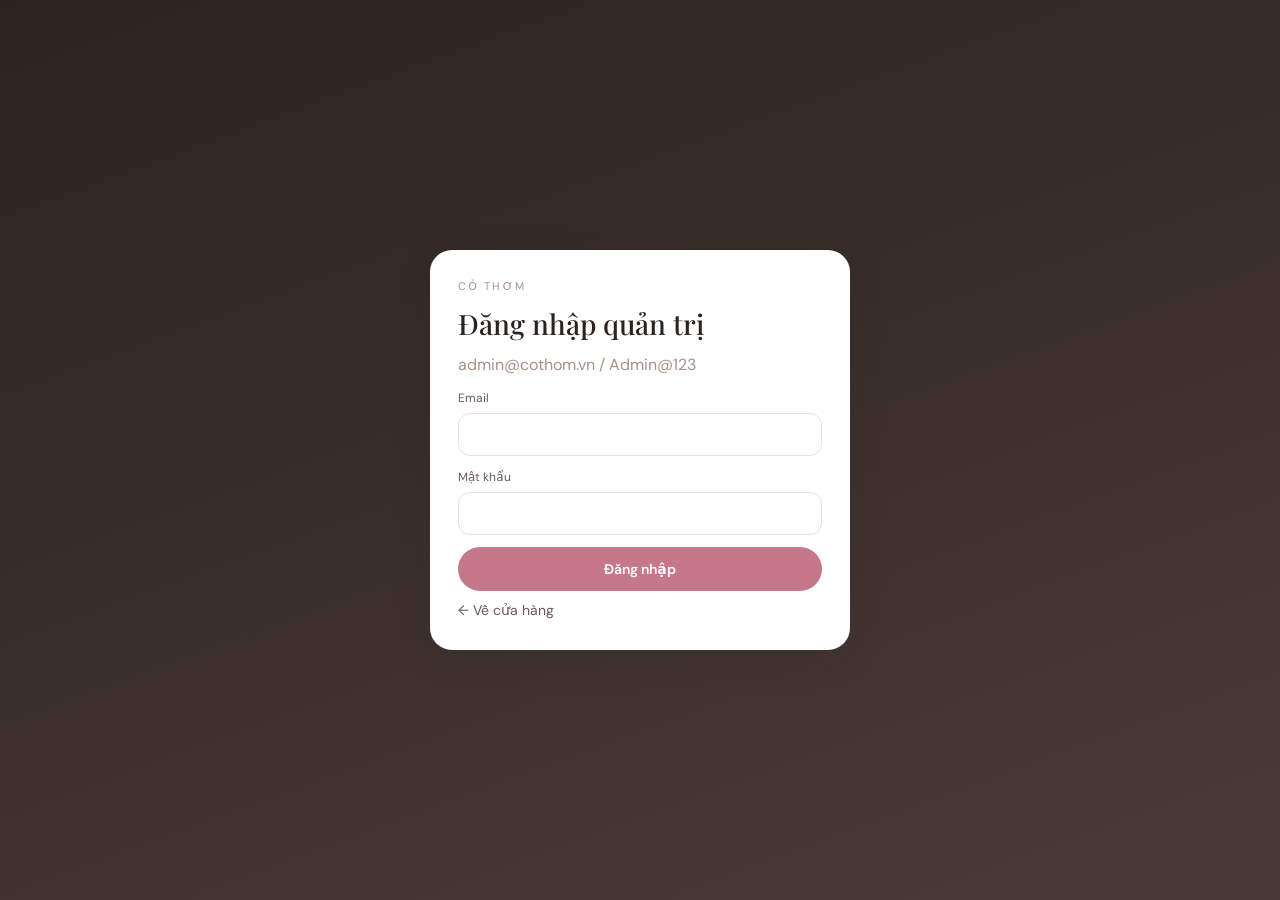
==== admin.html @ 5a2a17e0 "refactor: cap nhat toan bo source code moi cho website" ====
<!DOCTYPE html>
<html lang="vi">
<head>
  <meta charset="UTF-8" />
  <meta name="viewport" content="width=device-width, initial-scale=1.0" />
  <title>Quản trị — Cỏ Thơm</title>
  <link rel="stylesheet" href="css/style.css" />
</head>
<body>
  <div id="admin-root"></div>
  <script src="js/data.js"></script>
  <script src="js/app.js"></script>
  <script src="js/admin.js"></script>
</body>
</html>
---- css/style.css ----
@import url("https://fonts.googleapis.com/css2?family=Playfair+Display:ital,wght@0,400;0,500;0,600;0,700;1,400&family=DM+Sans:opsz,wght@9..40,300;9..40,400;9..40,500;9..40,600&display=swap");

:root {
  --cream: #fafaf8;
  --beige: #f5ede0;
  --blush-light: #fbf0f0;
  --blush: #f0d0d4;
  --rose: #c4788a;
  --rose-dark: #a0607a;
  --gold: #c9965a;
  --dark: #2c2320;
  --medium: #6b5a56;
  --muted: #a8918a;
  --border: #ede0d4;
  --success: #7aab8a;
  --white: #fff;
  --admin: #302923;
  --shadow: 0 10px 40px rgba(44, 35, 32, 0.08);
  --radius: 18px;
  --max: 1200px;
  --display: "Playfair Display", Georgia, serif;
  --sans: "DM Sans", system-ui, sans-serif;
}

* { box-sizing: border-box; margin: 0; padding: 0; }
html { scroll-behavior: smooth; }
body {
  font-family: var(--sans);
  background: var(--cream);
  color: var(--dark);
  min-height: 100vh;
  line-height: 1.5;
}
img { max-width: 100%; display: block; }
button, input, select, textarea { font-family: inherit; }
a { color: inherit; text-decoration: none; }
.font-display { font-family: var(--display); }
.hidden { display: none !important; }

.announce {
  background: var(--rose);
  color: #fff;
  text-align: center;
  font-size: 11px;
  letter-spacing: 0.16em;
  padding: 8px 12px;
}
.announce b { font-weight: 600; }

.site-header {
  position: sticky;
  top: 0;
  z-index: 40;
  background: rgba(250, 250, 248, 0.95);
  backdrop-filter: blur(10px);
  border-bottom: 1px solid var(--border);
}
.header-inner {
  max-width: var(--max);
  margin: 0 auto;
  padding: 0 20px;
  height: 68px;
  display: flex;
  align-items: center;
  gap: 18px;
}
.logo {
  font-family: var(--display);
  font-size: 24px;
  letter-spacing: 0.14em;
  font-weight: 600;
  background: none;
  border: none;
  cursor: pointer;
  color: var(--dark);
}
.logo:hover { color: var(--rose); }
.nav-desk {
  display: none;
  align-items: center;
  gap: 26px;
  margin: 0 auto;
}
.nav-desk button, .nav-link {
  background: none;
  border: none;
  cursor: pointer;
  font-size: 14px;
  color: var(--medium);
  padding-bottom: 2px;
  border-bottom: 1px solid transparent;
}
.nav-desk button:hover, .nav-link:hover, .nav-desk button.active {
  color: var(--dark);
  border-color: var(--dark);
}
.nav-desk button.active { color: var(--rose); border-color: var(--rose); }
.header-actions { display: flex; align-items: center; gap: 6px; margin-left: auto; }
.icon-btn {
  width: 40px;
  height: 40px;
  border: none;
  background: none;
  border-radius: 10px;
  cursor: pointer;
  color: var(--medium);
  position: relative;
  display: grid;
  place-items: center;
}
.icon-btn:hover { color: var(--dark); background: var(--beige); }
.badge-count {
  position: absolute;
  top: 4px;
  right: 4px;
  min-width: 16px;
  height: 16px;
  border-radius: 99px;
  background: var(--rose);
  color: #fff;
  font-size: 10px;
  display: grid;
  place-items: center;
  padding: 0 4px;
}
.menu-btn { display: grid; }
.user-menu {
  position: absolute;
  right: 0;
  top: 46px;
  width: 220px;
  background: #fff;
  border: 1px solid var(--border);
  border-radius: 14px;
  box-shadow: var(--shadow);
  padding: 8px;
  z-index: 20;
}
.user-menu button, .user-menu a {
  display: block;
  width: 100%;
  text-align: left;
  padding: 10px 12px;
  border: none;
  background: none;
  cursor: pointer;
  border-radius: 10px;
  font-size: 13px;
  color: var(--dark);
}
.user-menu button:hover, .user-menu a:hover { background: var(--blush-light); }
.mobile-nav {
  display: none;
  padding: 12px 20px 18px;
  border-top: 1px solid var(--border);
  background: var(--cream);
}
.mobile-nav.open { display: grid; gap: 8px; }
.mobile-nav button {
  text-align: left;
  background: none;
  border: none;
  padding: 10px 0;
  cursor: pointer;
  color: var(--medium);
}

.search-bar {
  max-width: var(--max);
  margin: 0 auto;
  padding: 10px 20px 14px;
}
.search-bar input {
  width: 100%;
  border: 1px solid var(--border);
  background: #fff;
  border-radius: 999px;
  padding: 12px 18px;
  outline: none;
}
.search-bar input:focus { border-color: var(--rose); }

.wrap { max-width: var(--max); margin: 0 auto; padding: 0 20px; }
.section { padding: 72px 0; }
.kicker { font-size: 11px; letter-spacing: 0.2em; text-transform: uppercase; color: var(--muted); margin-bottom: 8px; }
h1, h2, h3 { font-family: var(--display); font-weight: 500; }
.muted { color: var(--muted); }
.medium { color: var(--medium); }

.btn {
  display: inline-flex;
  align-items: center;
  justify-content: center;
  gap: 8px;
  border: none;
  cursor: pointer;
  border-radius: 999px;
  padding: 13px 26px;
  font-weight: 600;
  font-size: 14px;
  transition: 0.2s;
}
.btn-white { background: #fff; color: var(--dark); }
.btn-white:hover { background: var(--rose); color: #fff; }
.btn-rose { background: var(--rose); color: #fff; }
.btn-rose:hover { background: var(--rose-dark); }
.btn-dark { background: var(--dark); color: #fff; }
.btn-outline {
  background: transparent;
  border: 1px solid var(--border);
  color: var(--dark);
  border-radius: 999px;
  padding: 12px 22px;
  cursor: pointer;
}
.btn-outline:hover { border-color: var(--rose); color: var(--rose); }
.btn-ghost { background: none; border: none; cursor: pointer; color: var(--medium); font-size: 14px; }
.btn-ghost:hover { color: var(--dark); }

.hero {
  position: relative;
  height: min(82vh, 760px);
  min-height: 520px;
  overflow: hidden;
}
.hero-slide {
  position: absolute;
  inset: 0;
  opacity: 0;
  transition: opacity 1s;
}
.hero-slide.active { opacity: 1; }
.hero-slide img { width: 100%; height: 100%; object-fit: cover; }
.hero-slide::after {
  content: "";
  position: absolute;
  inset: 0;
  background: linear-gradient(90deg, rgba(44, 35, 32, 0.62), rgba(44, 35, 32, 0.18) 55%, transparent);
}
.hero-copy {
  position: relative;
  z-index: 2;
  height: 100%;
  display: flex;
  flex-direction: column;
  justify-content: center;
  max-width: 560px;
}
.pill {
  display: inline-block;
  width: fit-content;
  padding: 6px 14px;
  border-radius: 999px;
  background: rgba(255, 255, 255, 0.18);
  color: #fff;
  border: 1px solid rgba(255, 255, 255, 0.3);
  font-size: 11px;
  letter-spacing: 0.16em;
  text-transform: uppercase;
  margin-bottom: 22px;
}
.hero h1 { color: #fff; font-size: clamp(36px, 6vw, 68px); line-height: 1.1; margin-bottom: 16px; white-space: pre-line; }
.hero p { color: rgba(255, 255, 255, 0.82); font-size: 17px; max-width: 380px; margin-bottom: 28px; }
.dots {
  position: absolute;
  bottom: 28px;
  left: 50%;
  transform: translateX(-50%);
  display: flex;
  gap: 8px;
  z-index: 3;
}
.dots button {
  width: 8px;
  height: 8px;
  border-radius: 99px;
  border: none;
  background: rgba(255, 255, 255, 0.4);
  cursor: pointer;
}
.dots button.active { width: 32px; background: #fff; }

.promise {
  background: var(--beige);
  border-top: 1px solid var(--border);
  border-bottom: 1px solid var(--border);
}
.promise-grid {
  display: grid;
  grid-template-columns: 1fr 1fr;
  gap: 16px;
  padding: 18px 0;
}
.promise-item { display: flex; align-items: center; gap: 10px; }
.promise-item span { color: var(--rose); }
.promise-item p { font-size: 12px; font-weight: 600; }
.promise-item small { display: block; font-weight: 400; color: var(--muted); font-size: 11px; }

.row-head { display: flex; align-items: end; justify-content: space-between; margin-bottom: 32px; gap: 12px; }
.cat-grid {
  display: grid;
  grid-template-columns: 1fr 1fr;
  gap: 12px;
}
.cat-card {
  position: relative;
  aspect-ratio: 3 / 4;
  border-radius: 18px;
  overflow: hidden;
  border: none;
  cursor: pointer;
  text-align: left;
}
.cat-card img { width: 100%; height: 100%; object-fit: cover; transition: 0.6s; }
.cat-card:hover img { transform: scale(1.08); }
.cat-card::after {
  content: "";
  position: absolute;
  inset: 0;
  background: linear-gradient(to top, rgba(44, 35, 32, 0.72), transparent 50%);
}
.cat-card .info { position: absolute; left: 14px; right: 14px; bottom: 14px; z-index: 1; color: #fff; }
.cat-card small { opacity: 0.75; font-size: 12px; }
.trend {
  position: absolute;
  top: 12px;
  left: 12px;
  z-index: 1;
  background: var(--rose);
  color: #fff;
  font-size: 11px;
  font-weight: 600;
  padding: 4px 10px;
  border-radius: 99px;
}

.blush { background: var(--blush-light); }
.product-grid {
  display: grid;
  grid-template-columns: 1fr 1fr;
  gap: 16px;
}
.card {
  background: #fff;
  border: 1px solid var(--border);
  border-radius: 18px;
  overflow: hidden;
  cursor: pointer;
  transition: 0.2s;
}
.card:hover { transform: translateY(-3px); box-shadow: var(--shadow); }
.card-img { position: relative; aspect-ratio: 1; background: var(--beige); overflow: hidden; }
.card-img img { width: 100%; height: 100%; object-fit: cover; }
.sale {
  position: absolute;
  top: 10px;
  left: 10px;
  background: var(--rose);
  color: #fff;
  font-size: 11px;
  font-weight: 600;
  padding: 4px 8px;
  border-radius: 99px;
}
.quick-add {
  position: absolute;
  right: 10px;
  bottom: 10px;
  border: none;
  background: #fff;
  color: var(--dark);
  border-radius: 99px;
  padding: 8px 12px;
  font-size: 12px;
  font-weight: 600;
  cursor: pointer;
  box-shadow: var(--shadow);
}
.quick-add:hover { background: var(--rose); color: #fff; }
.card-body { padding: 14px; }
.card-body .brand { font-size: 11px; color: var(--muted); letter-spacing: 0.08em; text-transform: uppercase; }
.card-body h3 { font-family: var(--display); font-size: 17px; margin: 4px 0 8px; }
.price { font-weight: 600; }
.price s { color: var(--muted); font-weight: 400; margin-left: 6px; font-size: 13px; }
.stars { color: var(--gold); font-size: 12px; margin-bottom: 6px; }

.editorial { display: grid; gap: 16px; }
.banner {
  position: relative;
  min-height: 280px;
  border-radius: 24px;
  overflow: hidden;
  cursor: pointer;
  border: none;
  text-align: left;
  width: 100%;
}
.banner img { position: absolute; inset: 0; width: 100%; height: 100%; object-fit: cover; transition: 0.6s; }
.banner:hover img { transform: scale(1.05); }
.banner::after { content: ""; position: absolute; inset: 0; background: linear-gradient(to top, rgba(44, 35, 32, 0.65), transparent); }
.banner-copy { position: absolute; left: 28px; bottom: 28px; z-index: 1; color: #fff; }
.banner-copy span { font-size: 11px; letter-spacing: 0.16em; text-transform: uppercase; opacity: 0.7; }
.banner-copy h3 { font-size: 28px; margin: 6px 0 12px; }
.banner-sm { min-height: 150px; }
.banner-sm .banner-copy { top: 50%; bottom: auto; transform: translateY(-50%); }

.reviews { background: var(--beige); }
.rev-grid { display: grid; gap: 16px; }
.rev {
  background: #fff;
  border: 1px solid var(--border);
  border-radius: 18px;
  padding: 26px;
}
.rev p { font-size: 14px; color: var(--medium); font-style: italic; margin: 12px 0 16px; }

.site-footer { background: var(--dark); color: rgba(250, 250, 248, 0.7); margin-top: 40px; }
.foot-grid {
  display: grid;
  gap: 32px;
  padding: 56px 0 28px;
}
.site-footer h3 { color: var(--cream); letter-spacing: 0.14em; margin-bottom: 12px; }
.site-footer h4 { color: rgba(250, 250, 248, 0.85); font-size: 11px; letter-spacing: 0.18em; text-transform: uppercase; margin-bottom: 14px; }
.site-footer p, .site-footer button, .site-footer a { color: rgba(250, 250, 248, 0.5); font-size: 14px; }
.site-footer button { display: block; background: none; border: none; cursor: pointer; margin: 8px 0; text-align: left; }
.site-footer button:hover, .site-footer a:hover { color: #fff; }
.news { display: flex; gap: 8px; margin-top: 12px; }
.news input {
  flex: 1;
  background: transparent;
  border: 1px solid rgba(255, 255, 255, 0.2);
  color: #fff;
  border-radius: 999px;
  padding: 10px 14px;
  outline: none;
}
.foot-bottom { border-top: 1px solid rgba(255, 255, 255, 0.08); padding: 16px 0 28px; font-size: 12px; color: rgba(255, 255, 255, 0.35); display: flex; justify-content: space-between; gap: 12px; flex-wrap: wrap; }

.overlay {
  position: fixed;
  inset: 0;
  background: rgba(44, 35, 32, 0.45);
  z-index: 60;
  display: flex;
  align-items: center;
  justify-content: center;
  padding: 20px;
}
.modal {
  background: #fff;
  width: min(460px, 100%);
  border-radius: 22px;
  padding: 28px;
  box-shadow: var(--shadow);
  max-height: 90vh;
  overflow: auto;
}
.modal.wide { width: min(920px, 100%); }
.modal h2 { font-size: 28px; margin-bottom: 8px; }
.field { margin: 12px 0; }
.field label { display: block; font-size: 12px; color: var(--medium); margin-bottom: 6px; }
.field input, .field textarea, .field select {
  width: 100%;
  border: 1px solid var(--border);
  border-radius: 12px;
  padding: 12px 14px;
  outline: none;
  background: #fff;
}
.field input:focus, .field textarea:focus, .field select:focus { border-color: var(--rose); }
.tabs { display: flex; gap: 8px; margin: 16px 0; }
.tabs button {
  border: none;
  background: var(--beige);
  padding: 8px 14px;
  border-radius: 99px;
  cursor: pointer;
  color: var(--medium);
}
.tabs button.active { background: var(--rose); color: #fff; }

.catalog-layout { display: grid; gap: 24px; padding: 36px 0 64px; }
.filters {
  background: #fff;
  border: 1px solid var(--border);
  border-radius: 18px;
  padding: 18px;
}
.filters h3 { font-size: 16px; margin-bottom: 12px; }
.filter-btn {
  display: block;
  width: 100%;
  text-align: left;
  border: none;
  background: none;
  padding: 8px 0;
  cursor: pointer;
  color: var(--medium);
}
.filter-btn.active { color: var(--rose); font-weight: 600; }

.crumb { font-size: 12px; color: var(--muted); margin: 22px 0; }
.crumb button { background: none; border: none; cursor: pointer; color: var(--muted); }
.crumb button:hover { color: var(--dark); }

.detail { display: grid; gap: 28px; padding-bottom: 64px; }
.gallery { display: grid; gap: 12px; }
.main-photo {
  background: var(--beige);
  border-radius: 24px;
  aspect-ratio: 1;
  overflow: hidden;
}
.main-photo img { width: 100%; height: 100%; object-fit: cover; }
.thumbs { display: flex; gap: 10px; }
.thumbs button {
  width: 72px;
  height: 72px;
  border-radius: 12px;
  overflow: hidden;
  border: 2px solid transparent;
  padding: 0;
  cursor: pointer;
  background: var(--beige);
}
.thumbs button.active { border-color: var(--rose); }
.thumbs img { width: 100%; height: 100%; object-fit: cover; }
.qty {
  display: inline-flex;
  align-items: center;
  border: 1px solid var(--border);
  border-radius: 999px;
  overflow: hidden;
}
.qty button { width: 38px; height: 38px; border: none; background: none; cursor: pointer; }
.qty span { min-width: 28px; text-align: center; }
.actions { display: flex; flex-wrap: wrap; gap: 10px; margin: 18px 0; }

.cart-layout { display: grid; gap: 22px; padding-bottom: 64px; }
.cart-item {
  display: grid;
  grid-template-columns: 92px 1fr auto;
  gap: 14px;
  background: #fff;
  border: 1px solid var(--border);
  border-radius: 18px;
  padding: 14px;
  align-items: center;
}
.cart-item img { width: 92px; height: 92px; object-fit: cover; border-radius: 12px; background: var(--beige); cursor: pointer; }
.summary {
  background: #fff;
  border: 1px solid var(--border);
  border-radius: 18px;
  padding: 22px;
  height: fit-content;
}
.line { display: flex; justify-content: space-between; margin: 8px 0; font-size: 14px; }
.line.total { font-size: 18px; font-weight: 600; border-top: 1px solid var(--border); padding-top: 12px; margin-top: 12px; }
.empty { text-align: center; padding: 80px 16px; }
.empty-icon {
  width: 80px;
  height: 80px;
  margin: 0 auto 18px;
  border-radius: 50%;
  background: var(--blush-light);
  display: grid;
  place-items: center;
  color: var(--muted);
}

.toast {
  position: fixed;
  bottom: 22px;
  right: 22px;
  background: var(--dark);
  color: #fff;
  padding: 12px 18px;
  border-radius: 12px;
  font-size: 13px;
  z-index: 80;
  box-shadow: var(--shadow);
}

.admin-login {
  min-height: 100vh;
  display: grid;
  place-items: center;
  background: linear-gradient(160deg, #2c2320, #4a3a36);
  padding: 20px;
}
.admin-login .modal { width: min(420px, 100%); }
.admin-shell { min-height: 100vh; background: #f8f7f4; }
.admin-aside {
  position: fixed;
  inset: 0 auto 0 0;
  width: 258px;
  background: var(--admin);
  color: #fff;
  display: flex;
  flex-direction: column;
  z-index: 30;
  transform: translateX(-100%);
  transition: 0.25s;
}
.admin-aside.open, .admin-aside.desk { transform: none; }
.admin-brand {
  height: 80px;
  padding: 0 24px;
  border-bottom: 1px solid rgba(255, 255, 255, 0.08);
  display: flex;
  flex-direction: column;
  justify-content: center;
  background: none;
  border-left: none;
  border-right: none;
  border-top: none;
  color: #fff;
  cursor: pointer;
  text-align: left;
}
.admin-brand small { color: #d8bca8; letter-spacing: 0.2em; text-transform: uppercase; font-size: 10px; }
.admin-nav { padding: 22px 14px; flex: 1; }
.admin-nav p { font-size: 10px; letter-spacing: 0.18em; text-transform: uppercase; color: rgba(255, 255, 255, 0.35); padding: 0 10px 10px; }
.admin-nav button {
  width: 100%;
  display: flex;
  align-items: center;
  gap: 10px;
  background: none;
  border: none;
  color: rgba(255, 255, 255, 0.6);
  padding: 12px 12px;
  border-radius: 12px;
  cursor: pointer;
  margin-bottom: 6px;
}
.admin-nav button.active { background: #b97582; color: #fff; }
.admin-nav button:hover { color: #fff; }
.admin-user { border-top: 1px solid rgba(255, 255, 255, 0.08); padding: 16px; }
.admin-main { padding: 20px; }
.admin-top {
  display: flex;
  align-items: center;
  gap: 12px;
  margin-bottom: 24px;
}
.stats { display: grid; gap: 12px; }
.stat {
  background: #fff;
  border: 1px solid #e9e4dd;
  border-radius: 18px;
  padding: 18px;
}
.stat h3 { font-size: 28px; margin: 8px 0 4px; }
.table-wrap { overflow: auto; background: #fff; border: 1px solid #e9e4dd; border-radius: 18px; }
table { width: 100%; border-collapse: collapse; min-width: 720px; }
th { text-align: left; font-size: 10px; letter-spacing: 0.12em; text-transform: uppercase; color: var(--muted); padding: 14px 16px; background: #fbfaf8; }
td { padding: 14px 16px; font-size: 13px; border-top: 1px solid #f0ece7; }
.status { display: inline-flex; padding: 4px 10px; border-radius: 99px; font-size: 11px; font-weight: 500; }
.st-done { background: #ecf8f0; color: #2f7a4a; }
.st-ship { background: #eef4ff; color: #3558a6; }
.st-wait { background: #fff6e8; color: #a06720; }
.st-cancel { background: #f3f1ef; color: #7a726c; }
.chart {
  height: 220px;
  background: linear-gradient(180deg, rgba(196, 120, 138, 0.18), transparent 70%);
  border-radius: 16px;
  position: relative;
  overflow: hidden;
}
.chart svg { width: 100%; height: 100%; }

@media (max-width: 799px) {
  .admin-aside, .admin-aside.open, .admin-aside.desk {
    position: relative;
    inset: auto;
    width: 100%;
    transform: none;
  }
  .admin-brand {
    height: auto;
    min-height: 68px;
    padding: 12px 18px;
    flex-direction: row;
    align-items: center;
    justify-content: space-between;
    gap: 12px;
  }
  .admin-nav { padding: 14px; }
  .admin-nav button {
    display: inline-flex;
    width: auto;
    margin: 0 4px 6px 0;
  }
  .admin-user {
    display: flex;
    align-items: center;
    justify-content: space-between;
    gap: 12px;
    padding: 12px 16px;
  }
  .admin-top { flex-wrap: wrap; }
  .admin-top > input {
    flex: 1 1 200px;
    max-width: none !important;
    margin-left: 0 !important;
  }
  .stats { grid-template-columns: repeat(2, minmax(0, 1fr)); }
}

@media (min-width: 800px) {
  .menu-btn { display: none; }
  .nav-desk { display: flex; }
  .promise-grid { grid-template-columns: repeat(4, 1fr); }
  .cat-grid { grid-template-columns: repeat(5, 1fr); }
  .product-grid { grid-template-columns: repeat(4, 1fr); }
  .editorial { grid-template-columns: 1.1fr 0.9fr; }
  .rev-grid { grid-template-columns: repeat(3, 1fr); }
  .foot-grid { grid-template-columns: 1.3fr 1fr 1fr 1.2fr; }
  .catalog-layout { grid-template-columns: 240px 1fr; }
  .detail { grid-template-columns: 1fr 1fr; gap: 48px; }
  .cart-layout { grid-template-columns: 1.7fr 0.9fr; }
  .stats { grid-template-columns: repeat(4, 1fr); }
  .admin-aside { transform: none; }
  .admin-main { margin-left: 258px; padding: 32px 40px; }
  .two-col { display: grid; grid-template-columns: 1.5fr 1fr; gap: 18px; }
}
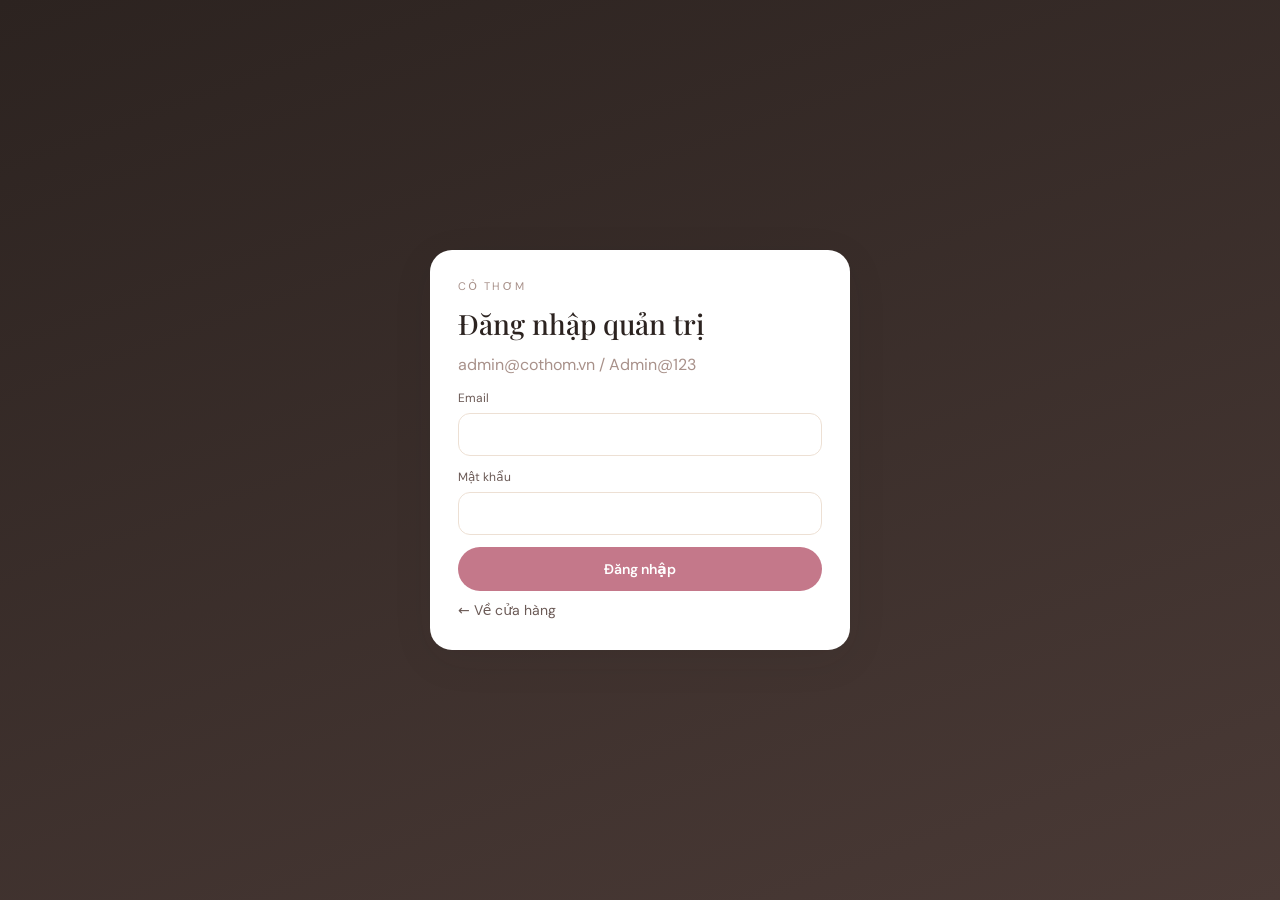
==== commit d2678862: "feat: trang admin viet bang HTML, sua cua hang theo yeu cau de - Admin: giao dien viet san trong adm" ====
--- a/admin.html
+++ b/admin.html
@@ -4,10 +4,390 @@
   <meta charset="UTF-8" />
   <meta name="viewport" content="width=device-width, initial-scale=1.0" />
   <title>Quản trị — Cỏ Thơm</title>
-  <link rel="stylesheet" href="css/style.css" />
+  <link rel="stylesheet" href="css/admin.css" />
 </head>
 <body>
-  <div id="admin-root"></div>
+
+  <!-- ===== ĐĂNG NHẬP ===== -->
+  <div id="login-page" class="admin-login">
+    <div class="modal">
+      <p class="kicker">Cỏ Thơm</p>
+      <h2 class="font-display">Đăng nhập quản trị</h2>
+      <p class="muted" style="margin-bottom:12px">admin@cothom.vn / Admin@123</p>
+      <form onsubmit="adminLogin(event)">
+        <div class="field"><label>Email</label><input name="email" type="email" required></div>
+        <div class="field"><label>Mật khẩu</label><input name="password" type="password" required></div>
+        <button class="btn btn-rose" style="width:100%" type="submit">Đăng nhập</button>
+      </form>
+      <button class="btn-ghost" style="margin-top:10px" onclick="location.href='index.html'">← Về cửa hàng</button>
+    </div>
+  </div>
+
+  <!-- ===== TRANG QUẢN TRỊ ===== -->
+  <div id="admin-page" class="admin-shell hidden">
+
+    <!-- Thanh bên trái -->
+    <aside class="admin-aside desk">
+      <button class="admin-brand" onclick="location.href='index.html'">
+        <span class="font-display" style="font-size:20px;letter-spacing:.16em">CỎ THƠM</span>
+        <small>Quản trị cửa hàng</small>
+      </button>
+      <nav class="admin-nav">
+        <p>Không gian làm việc</p>
+        <button data-tab="overview" onclick="showTab('overview')">Tổng quan</button>
+        <button data-tab="customers" onclick="showTab('customers')">Khách hàng</button>
+        <button data-tab="types" onclick="showTab('types')">Loại sản phẩm</button>
+        <button data-tab="products" onclick="showTab('products')">Sản phẩm</button>
+        <button data-tab="receipts" onclick="showTab('receipts')">Nhập hàng</button>
+        <button data-tab="pricing" onclick="showTab('pricing')">Giá bán</button>
+        <button data-tab="orders" onclick="showTab('orders')">Đơn hàng</button>
+        <button data-tab="inventory" onclick="showTab('inventory')">Tồn kho</button>
+      </nav>
+      <div class="admin-user">
+        <p style="font-size:13px;margin-bottom:8px">An Nhiên · Quản trị viên</p>
+        <button class="btn-ghost" style="color:#ccc" onclick="adminLogout()">Đăng xuất</button>
+      </div>
+    </aside>
+
+    <div class="admin-main">
+      <div class="admin-top">
+        <div><p class="kicker">Cỏ Thơm Admin</p><h1 id="page-title">Tổng quan cửa hàng</h1></div>
+      </div>
+
+      <!-- ===== TAB: TỔNG QUAN ===== -->
+      <section id="tab-overview" class="tab" data-title="Tổng quan cửa hàng">
+        <div class="stats">
+          <article class="stat"><p class="muted">Doanh thu đơn hiện có</p><h3 id="stat-revenue">0</h3><small class="muted">Không tính đơn đã hủy</small></article>
+          <article class="stat"><p class="muted">Đơn hàng</p><h3 id="stat-orders">0</h3><small class="muted"><span id="stat-shop-orders">0</span> đơn phát sinh trên cửa hàng</small></article>
+          <article class="stat"><p class="muted">Sản phẩm</p><h3 id="stat-products">0</h3><small class="muted">đang hiển thị</small></article>
+          <article class="stat"><p class="muted">Sắp hết hàng</p><h3 id="stat-low">0</h3><small class="muted">tồn ≤ mức cảnh báo</small></article>
+        </div>
+        <article class="stat" style="margin-top:18px">
+          <h2 class="font-display">Cảnh báo sắp hết hàng</h2>
+          <div class="table-wrap" style="margin-top:12px">
+            <table>
+              <thead><tr><th>Sản phẩm</th><th>Loại</th><th>Tồn kho</th><th>Mức cảnh báo</th><th>Cảnh báo</th></tr></thead>
+              <tbody id="overview-low-body"></tbody>
+            </table>
+          </div>
+        </article>
+        <h2 class="font-display" style="margin:18px 0 12px">Đơn hàng gần đây</h2>
+        <div class="table-wrap">
+          <table>
+            <thead><tr><th>Mã đơn</th><th>Khách hàng</th><th>Sản phẩm</th><th>Ngày đặt</th><th>Tổng</th><th>Trạng thái</th><th></th></tr></thead>
+            <tbody id="overview-orders-body"></tbody>
+          </table>
+        </div>
+      </section>
+
+      <!-- ===== TAB: KHÁCH HÀNG ===== -->
+      <section id="tab-customers" class="tab hidden" data-title="Khách hàng">
+        <div class="admin-filters">
+          <label>Tìm kiếm <input id="customers-search" placeholder="Tên, email, SĐT..." oninput="renderCustomers()"></label>
+        </div>
+        <div class="table-wrap">
+          <table>
+            <thead><tr><th>Mã</th><th>Tên khách hàng</th><th>Email / SĐT</th><th>Địa chỉ</th><th>Trạng thái</th><th>Thao tác</th></tr></thead>
+            <tbody id="customers-body"></tbody>
+          </table>
+        </div>
+      </section>
+
+      <!-- ===== TAB: LOẠI SẢN PHẨM ===== -->
+      <section id="tab-types" class="tab hidden" data-title="Loại sản phẩm">
+        <div class="admin-filters">
+          <label>Tìm kiếm <input id="types-search" placeholder="Tên loại..." oninput="renderCategories()"></label>
+          <button class="btn btn-dark" onclick="openCategoryForm(null)">+ Thêm loại</button>
+        </div>
+        <div class="table-wrap">
+          <table>
+            <thead><tr><th>Loại sản phẩm</th><th>Số sản phẩm</th><th>Hiển thị</th><th>Thao tác</th></tr></thead>
+            <tbody id="types-body"></tbody>
+          </table>
+        </div>
+      </section>
+
+      <!-- ===== TAB: SẢN PHẨM ===== -->
+      <section id="tab-products" class="tab hidden" data-title="Sản phẩm">
+        <div class="admin-filters">
+          <label>Tìm kiếm <input id="products-search" placeholder="Tên, thương hiệu, SKU..." oninput="renderProducts()"></label>
+          <button class="btn btn-dark" onclick="openProductForm(null)">+ Thêm sản phẩm</button>
+        </div>
+        <div class="table-wrap">
+          <table>
+            <thead><tr><th>Hình</th><th>Sản phẩm</th><th>SKU</th><th>Danh mục</th><th>Giá bán</th><th>Tồn kho</th><th>Trạng thái</th><th></th></tr></thead>
+            <tbody id="products-body"></tbody>
+          </table>
+        </div>
+      </section>
+
+      <!-- ===== TAB: NHẬP HÀNG ===== -->
+      <section id="tab-receipts" class="tab hidden" data-title="Phiếu nhập hàng">
+        <div class="admin-filters">
+          <label>Từ ngày
+            <span class="date-box">
+              <input type="text" readonly placeholder="dd/mm/yyyy" onclick="this.nextElementSibling.showPicker()">
+              <input type="date" id="receipts-from" onchange="showDate(this); renderReceipts()">
+            </span>
+          </label>
+          <label>Đến ngày
+            <span class="date-box">
+              <input type="text" readonly placeholder="dd/mm/yyyy" onclick="this.nextElementSibling.showPicker()">
+              <input type="date" id="receipts-to" onchange="showDate(this); renderReceipts()">
+            </span>
+          </label>
+          <label>Trạng thái
+            <select id="receipts-status" onchange="renderReceipts()">
+              <option value="">Tất cả trạng thái</option>
+              <option>Nháp</option>
+              <option>Hoàn thành</option>
+            </select>
+          </label>
+          <label>Tìm kiếm <input id="receipts-search" placeholder="Mã phiếu, sản phẩm..." oninput="renderReceipts()"></label>
+          <button class="btn-outline" onclick="clearFilters('receipts')">Xóa bộ lọc</button>
+          <button class="btn btn-dark" onclick="openReceiptForm(null)">+ Tạo phiếu nhập</button>
+        </div>
+        <div class="table-wrap">
+          <table>
+            <thead><tr><th>Mã phiếu</th><th>Ngày nhập</th><th>Sản phẩm</th><th>Tổng số lượng</th><th>Trạng thái</th><th>Thao tác</th></tr></thead>
+            <tbody id="receipts-body"></tbody>
+          </table>
+        </div>
+      </section>
+
+      <!-- ===== TAB: GIÁ BÁN ===== -->
+      <section id="tab-pricing" class="tab hidden" data-title="Quản lý giá bán">
+        <article class="stat">
+          <h2 class="font-display">% lợi nhuận theo loại sản phẩm</h2>
+          <form onsubmit="saveCategoryMargins(event)">
+            <div id="margin-grid" class="admin-margin-grid"></div>
+            <button class="btn btn-rose" type="submit" style="margin-top:12px">Lưu % theo loại</button>
+          </form>
+          <p class="muted" style="margin-top:8px">Giá bán = giá vốn × (1 + % lợi nhuận). Sản phẩm có % riêng thì dùng % riêng, còn lại dùng % của loại.</p>
+        </article>
+        <h2 class="font-display" style="margin:18px 0 10px">% lợi nhuận và giá bán theo sản phẩm</h2>
+        <div class="admin-filters">
+          <label>Loại sản phẩm
+            <select id="pricing-category" onchange="renderPricingTable()"><option value="">Tất cả loại</option></select>
+          </label>
+          <label>Tìm kiếm <input id="pricing-search" placeholder="Tên, SKU..." oninput="renderPricingTable()"></label>
+        </div>
+        <div class="table-wrap">
+          <table>
+            <thead><tr><th>Sản phẩm</th><th>Loại</th><th>Giá vốn</th><th>% lợi nhuận riêng</th><th>% áp dụng</th><th>Giá bán</th><th></th></tr></thead>
+            <tbody id="pricing-body"></tbody>
+          </table>
+        </div>
+      </section>
+
+      <!-- ===== TAB: ĐƠN HÀNG ===== -->
+      <section id="tab-orders" class="tab hidden" data-title="Đơn hàng">
+        <div class="admin-filters">
+          <label>Từ ngày
+            <span class="date-box">
+              <input type="text" readonly placeholder="dd/mm/yyyy" onclick="this.nextElementSibling.showPicker()">
+              <input type="date" id="orders-from" onchange="showDate(this); renderOrders()">
+            </span>
+          </label>
+          <label>Đến ngày
+            <span class="date-box">
+              <input type="text" readonly placeholder="dd/mm/yyyy" onclick="this.nextElementSibling.showPicker()">
+              <input type="date" id="orders-to" onchange="showDate(this); renderOrders()">
+            </span>
+          </label>
+          <label>Trạng thái
+            <select id="orders-status" onchange="renderOrders()">
+              <option value="">Tất cả trạng thái</option>
+              <option>Mới đặt</option>
+              <option>Đã xử lý</option>
+              <option>Đã giao</option>
+              <option>Đã hủy</option>
+            </select>
+          </label>
+          <label>Tìm kiếm <input id="orders-search" placeholder="Mã đơn, khách hàng..." oninput="renderOrders()"></label>
+          <button class="btn-outline" onclick="clearFilters('orders')">Xóa bộ lọc</button>
+        </div>
+        <div class="table-wrap">
+          <table>
+            <thead><tr><th>Mã đơn</th><th>Khách hàng</th><th>Sản phẩm</th><th>Ngày đặt</th><th>Tổng</th><th>Trạng thái</th><th></th></tr></thead>
+            <tbody id="orders-body"></tbody>
+          </table>
+        </div>
+      </section>
+
+      <!-- ===== TAB: TỒN KHO ===== -->
+      <section id="tab-inventory" class="tab hidden" data-title="Tồn kho">
+        <div class="admin-filters">
+          <label>Loại sản phẩm
+            <select id="inventory-category" onchange="renderInventory()"><option value="">Tất cả loại</option></select>
+          </label>
+          <label>Từ ngày
+            <span class="date-box">
+              <input type="text" readonly placeholder="dd/mm/yyyy" onclick="this.nextElementSibling.showPicker()">
+              <input type="date" id="inventory-from" onchange="showDate(this); renderInventory()">
+            </span>
+          </label>
+          <label>Đến ngày
+            <span class="date-box">
+              <input type="text" readonly placeholder="dd/mm/yyyy" onclick="this.nextElementSibling.showPicker()">
+              <input type="date" id="inventory-to" onchange="showDate(this); renderInventory()">
+            </span>
+          </label>
+          <label>Tìm kiếm <input id="inventory-search" placeholder="Tên, SKU sản phẩm..." oninput="renderInventory()"></label>
+          <button class="btn-outline" onclick="clearFilters('inventory')">Xóa bộ lọc</button>
+        </div>
+
+        <div class="stats" style="margin:14px 0">
+          <article class="stat"><p class="muted">Sản phẩm theo bộ lọc</p><h3 id="stat-inventory-count">0</h3></article>
+          <article class="stat"><p class="muted">Tổng số lượng tồn</p><h3 id="stat-inventory-total">0</h3></article>
+          <article class="stat"><p class="muted">Sắp hết hàng</p><h3 id="stat-inventory-low">0</h3></article>
+        </div>
+
+        <article class="stat">
+          <h2 class="font-display">Cảnh báo sản phẩm sắp hết</h2>
+          <div class="table-wrap" style="margin-top:12px">
+            <table>
+              <thead><tr><th>Sản phẩm</th><th>Loại</th><th>Tồn kho</th><th>Mức cảnh báo</th><th>Cảnh báo</th></tr></thead>
+              <tbody id="inventory-low-body"></tbody>
+            </table>
+          </div>
+        </article>
+
+        <h2 class="font-display" style="margin:18px 0 10px">Tồn kho theo loại tại một thời điểm</h2>
+        <div class="admin-filters">
+          <label>Tại ngày
+            <span class="date-box">
+              <input type="text" readonly placeholder="dd/mm/yyyy" onclick="this.nextElementSibling.showPicker()">
+              <input type="date" id="inventory-at" onchange="showDate(this); renderInventory()">
+            </span>
+          </label>
+        </div>
+        <div class="table-wrap">
+          <table>
+            <thead><tr><th>Sản phẩm</th><th>Loại</th><th>Tồn cuối ngày <span id="inventory-at-label"></span></th><th>Mức cảnh báo</th><th>Tình trạng</th></tr></thead>
+            <tbody id="inventory-at-body"></tbody>
+          </table>
+        </div>
+
+        <h2 class="font-display" style="margin:18px 0 10px">Nhập – xuất – tồn theo thời gian</h2>
+        <p class="muted" style="margin-bottom:10px">Chọn "Từ ngày" – "Đến ngày" ở bộ lọc phía trên. Gõ tên sản phẩm vào ô tìm kiếm để xem một sản phẩm.</p>
+        <div class="table-wrap">
+          <table>
+            <thead><tr><th>Sản phẩm</th><th>Loại</th><th>Tồn đầu kỳ</th><th>Nhập trong kỳ</th><th>Xuất trong kỳ</th><th>Tồn cuối kỳ</th></tr></thead>
+            <tbody id="inventory-summary-body"></tbody>
+          </table>
+        </div>
+
+        <h3 class="font-display" style="margin:18px 0 10px">Chi tiết giao dịch kho</h3>
+        <div class="table-wrap">
+          <table>
+            <thead><tr><th>Ngày</th><th>Sản phẩm</th><th>Loại giao dịch</th><th>Số lượng</th><th>Mã tham chiếu</th></tr></thead>
+            <tbody id="inventory-movements-body"></tbody>
+          </table>
+        </div>
+      </section>
+    </div>
+  </div>
+
+  <!-- ===== CỬA SỔ: THÊM / SỬA SẢN PHẨM ===== -->
+  <div id="product-modal" class="overlay hidden" onclick="if (event.target === this) closeModal('product-modal')">
+    <div class="modal wide">
+      <h2 class="font-display" id="product-title">Thêm sản phẩm</h2>
+      <form id="product-form" onsubmit="saveProduct(event)">
+        <div class="two-col">
+          <div class="field"><label>Tên sản phẩm</label><input name="name" required></div>
+          <div class="field"><label>Thương hiệu</label><input name="brand" required></div>
+          <div class="field"><label>Mã SKU</label><input name="sku" required></div>
+          <div class="field"><label>Loại sản phẩm</label><select name="category"></select></div>
+          <div class="field"><label>Giá vốn (VND)</label><input name="costPrice" type="number" min="0"></div>
+          <div class="field"><label>Biên lợi nhuận riêng (%)</label><input name="marginPercent" type="number" min="0" step="0.1" placeholder="Dùng mức mặc định của loại"></div>
+          <div class="field"><label>Giá bán (VND)</label><input name="price" readonly>
+            <small class="muted">Tự tính = giá vốn × (1 + % lợi nhuận) khi lưu.</small></div>
+          <div class="field"><label id="stock-label">Tồn kho ban đầu</label><input name="stock" type="number" min="0" required>
+            <small class="muted" id="stock-hint">Tồn kho chỉ thay đổi qua phiếu nhập và đơn hàng.</small></div>
+          <div class="field"><label>Mức cảnh báo tồn</label><input name="minStock" type="number" min="0" required>
+            <small class="muted">Tồn ≤ mức này sẽ báo "Sắp hết hàng".</small></div>
+        </div>
+        <div class="field"><label>Hình ảnh</label>
+          <input name="image" id="product-image" placeholder="Dán link ảnh hoặc chọn file bên dưới" required oninput="document.getElementById('image-preview').src = this.value">
+          <input type="file" accept="image/*" onchange="chooseProductImage(this)" style="margin-top:8px">
+          <img id="image-preview" class="admin-thumb-large" alt="">
+        </div>
+        <div class="field"><label>Mô tả</label><textarea name="description" rows="3"></textarea></div>
+        <div class="actions">
+          <button class="btn btn-rose" type="submit">Lưu sản phẩm</button>
+          <button class="btn-outline" type="button" onclick="closeModal('product-modal')">Hủy</button>
+        </div>
+      </form>
+    </div>
+  </div>
+
+  <!-- ===== CỬA SỔ: THÊM / SỬA LOẠI SẢN PHẨM ===== -->
+  <div id="category-modal" class="overlay hidden" onclick="if (event.target === this) closeModal('category-modal')">
+    <div class="modal">
+      <h2 class="font-display" id="category-title">Thêm loại sản phẩm</h2>
+      <form id="category-form" onsubmit="saveCategory(event)">
+        <div class="field"><label>Tên loại</label><input name="label" required></div>
+        <div class="actions">
+          <button class="btn btn-rose" type="submit">Lưu</button>
+          <button class="btn-outline" type="button" onclick="closeModal('category-modal')">Hủy</button>
+        </div>
+      </form>
+    </div>
+  </div>
+
+  <!-- ===== CỬA SỔ: TẠO / SỬA PHIẾU NHẬP ===== -->
+  <div id="receipt-modal" class="overlay hidden" onclick="if (event.target === this) closeModal('receipt-modal')">
+    <div class="modal wide">
+      <h2 class="font-display" id="receipt-title">Tạo phiếu nhập</h2>
+      <form id="receipt-form" onsubmit="saveReceipt(event)">
+        <div class="field"><label>Ngày nhập</label>
+          <span class="date-box">
+            <input type="text" readonly placeholder="dd/mm/yyyy" onclick="this.nextElementSibling.showPicker()">
+            <input type="date" id="receipt-date" name="date" onchange="showDate(this)">
+          </span>
+        </div>
+        <div id="receipt-lines"></div>
+        <button class="btn-outline" type="button" onclick="addReceiptLine()">+ Thêm sản phẩm</button>
+        <div class="actions">
+          <button class="btn btn-rose" type="submit">Lưu phiếu nháp</button>
+          <button class="btn-outline" type="button" onclick="closeModal('receipt-modal')">Hủy</button>
+        </div>
+      </form>
+    </div>
+  </div>
+
+  <!-- ===== CỬA SỔ: CHI TIẾT ĐƠN HÀNG ===== -->
+  <div id="order-modal" class="overlay hidden" onclick="if (event.target === this) closeModal('order-modal')">
+    <div class="modal wide">
+      <div class="row-head">
+        <h2 class="font-display">Chi tiết đơn <span id="order-id"></span></h2>
+        <button class="btn-ghost" onclick="closeModal('order-modal')">Đóng</button>
+      </div>
+      <div class="two-col">
+        <div>
+          <p><b>Khách hàng:</b> <span id="order-customer"></span></p>
+          <p><b>Email:</b> <span id="order-email"></span></p>
+          <p><b>Số điện thoại:</b> <span id="order-phone"></span></p>
+          <p><b>Địa chỉ:</b> <span id="order-address"></span></p>
+        </div>
+        <div>
+          <p><b>Ngày đặt:</b> <span id="order-date"></span></p>
+          <p><b>Thanh toán:</b> <span id="order-payment"></span></p>
+          <p><b>Trạng thái:</b> <span id="order-status" class="status"></span></p>
+          <p><b>Tổng cộng:</b> <span id="order-total"></span></p>
+        </div>
+      </div>
+      <div class="table-wrap" style="margin-top:16px">
+        <table>
+          <thead><tr><th>Sản phẩm</th><th>Số lượng</th><th>Đơn giá</th><th>Thành tiền</th></tr></thead>
+          <tbody id="order-items-body"></tbody>
+        </table>
+      </div>
+      <div id="order-actions" class="admin-row-actions" style="margin-top:16px"></div>
+    </div>
+  </div>
+
   <script src="js/data.js"></script>
   <script src="js/app.js"></script>
   <script src="js/admin.js"></script>
--- a/css/admin.css
+++ b/css/admin.css
@@ -0,0 +1,190 @@
+@import url("./user.css");
+
+:root { --admin: #302923; }
+
+.admin-login {
+  min-height: 100vh;
+  display: grid;
+  place-items: center;
+  background: linear-gradient(160deg, #2c2320, #4a3a36);
+  padding: 20px;
+}
+.admin-login .modal { width: min(420px, 100%); }
+.admin-shell { min-height: 100vh; background: #f8f7f4; }
+.admin-aside {
+  position: fixed;
+  inset: 0 auto 0 0;
+  width: 258px;
+  background: var(--admin);
+  color: #fff;
+  display: flex;
+  flex-direction: column;
+  z-index: 30;
+  overflow-y: auto;
+  transform: translateX(-100%);
+  transition: 0.25s;
+}
+.admin-aside.open, .admin-aside.desk { transform: none; }
+.admin-brand {
+  height: 80px;
+  padding: 0 24px;
+  border-bottom: 1px solid rgba(255, 255, 255, 0.08);
+  display: flex;
+  flex-direction: column;
+  justify-content: center;
+  background: none;
+  border-left: none;
+  border-right: none;
+  border-top: none;
+  color: #fff;
+  cursor: pointer;
+  text-align: left;
+}
+.admin-brand small { color: #d8bca8; letter-spacing: 0.2em; text-transform: uppercase; font-size: 10px; }
+.admin-nav { padding: 22px 14px; flex: 1; }
+.admin-nav p { font-size: 10px; letter-spacing: 0.18em; text-transform: uppercase; color: rgba(255, 255, 255, 0.35); padding: 0 10px 10px; }
+.admin-nav button {
+  width: 100%;
+  display: flex;
+  align-items: center;
+  gap: 10px;
+  background: none;
+  border: none;
+  color: rgba(255, 255, 255, 0.6);
+  padding: 12px;
+  border-radius: 12px;
+  cursor: pointer;
+  margin-bottom: 6px;
+}
+.admin-nav button.active { background: #b97582; color: #fff; }
+.admin-nav button:hover { color: #fff; }
+.admin-user { border-top: 1px solid rgba(255, 255, 255, 0.08); padding: 16px; }
+.admin-main { padding: 20px; }
+.admin-top {
+  display: flex;
+  align-items: center;
+  gap: 12px;
+  margin-bottom: 24px;
+}
+.admin-filters {
+  display: flex;
+  align-items: end;
+  flex-wrap: wrap;
+  gap: 12px;
+  margin-bottom: 14px;
+}
+.admin-row-actions {
+  display: flex;
+  align-items: center;
+  flex-wrap: wrap;
+  gap: 8px 14px;
+  min-width: max-content;
+}
+.admin-row-actions .btn-ghost { padding: 6px 4px; white-space: nowrap; }
+.admin-filters label {
+  display: grid;
+  gap: 5px;
+  color: var(--medium);
+  font-size: 12px;
+}
+.admin-filters input, .admin-filters select, table select {
+  border: 1px solid var(--border);
+  border-radius: 10px;
+  padding: 9px 10px;
+  background: #fff;
+  color: var(--dark);
+}
+.admin-margin-grid {
+  display: grid;
+  grid-template-columns: repeat(auto-fit, minmax(190px, 1fr));
+  gap: 10px;
+  margin-top: 14px;
+}
+.admin-margin-grid label {
+  display: flex;
+  align-items: center;
+  justify-content: space-between;
+  gap: 10px;
+  background: var(--cream);
+  border: 1px solid var(--border);
+  border-radius: 12px;
+  padding: 10px 12px;
+  font-size: 13px;
+}
+.admin-margin-grid label span { display: flex; align-items: center; gap: 5px; }
+.admin-margin-grid input {
+  width: 75px;
+  border: 1px solid var(--border);
+  border-radius: 8px;
+  padding: 7px;
+}
+.stats { display: grid; gap: 12px; }
+.stat {
+  background: #fff;
+  border: 1px solid #e9e4dd;
+  border-radius: 18px;
+  padding: 18px;
+}
+.stat h3 { font-size: 28px; margin: 8px 0 4px; }
+.table-wrap { overflow: auto; background: #fff; border: 1px solid #e9e4dd; border-radius: 18px; }
+table { width: 100%; border-collapse: collapse; min-width: 720px; }
+th { text-align: left; font-size: 10px; letter-spacing: 0.12em; text-transform: uppercase; color: var(--muted); padding: 14px 16px; background: #fbfaf8; }
+td { padding: 14px 16px; font-size: 13px; border-top: 1px solid #f0ece7; }
+/* Nút "+ Thêm ..." nằm cuối thanh lọc, đẩy sang phải bằng margin-left: auto */
+.admin-filters .btn-dark { margin-left: auto; }
+.two-col { display: grid; gap: 18px; }
+
+@media (max-width: 799px) {
+  .admin-aside, .admin-aside.open, .admin-aside.desk {
+    position: relative;
+    inset: auto;
+    width: 100%;
+    transform: none;
+    max-height: none;
+  }
+  .admin-brand {
+    height: auto;
+    min-height: 68px;
+    padding: 12px 18px;
+    flex-direction: row;
+    align-items: center;
+    justify-content: space-between;
+    gap: 12px;
+  }
+  .admin-nav { padding: 14px; }
+  .admin-nav button {
+    display: inline-flex;
+    width: auto;
+    margin: 0 4px 6px 0;
+  }
+  .admin-user {
+    display: flex;
+    align-items: center;
+    justify-content: space-between;
+    gap: 12px;
+    padding: 12px 16px;
+  }
+  .admin-top { flex-wrap: wrap; }
+  .admin-top > input {
+    flex: 1 1 200px;
+    max-width: none !important;
+    margin-left: 0 !important;
+  }
+  .stats { grid-template-columns: repeat(2, minmax(0, 1fr)); }
+  .admin-filters > label { flex: 1 1 150px; }
+}
+
+@media (min-width: 800px) {
+  .stats { grid-template-columns: repeat(4, 1fr); }
+  .admin-aside { transform: none; }
+  .admin-main { margin-left: 258px; padding: 32px 40px; }
+  .two-col { grid-template-columns: 1.5fr 1fr; }
+}
+
+.admin-thumb { width: 44px; height: 44px; object-fit: cover; border-radius: 8px; background: var(--beige); }
+.admin-thumb-large { display: block; margin-top: 8px; width: 96px; height: 96px; object-fit: cover; border-radius: 12px; background: var(--beige); }
+.date-box { position: relative; display: inline-block; }
+.field .date-box { display: block; }
+.date-box input[type="text"] { cursor: pointer; }
+/* Ô date thật nằm ẩn bên dưới, chỉ dùng để mở lịch. */
+.date-box input[type="date"] { position: absolute; inset: 0; opacity: 0; pointer-events: none; }
